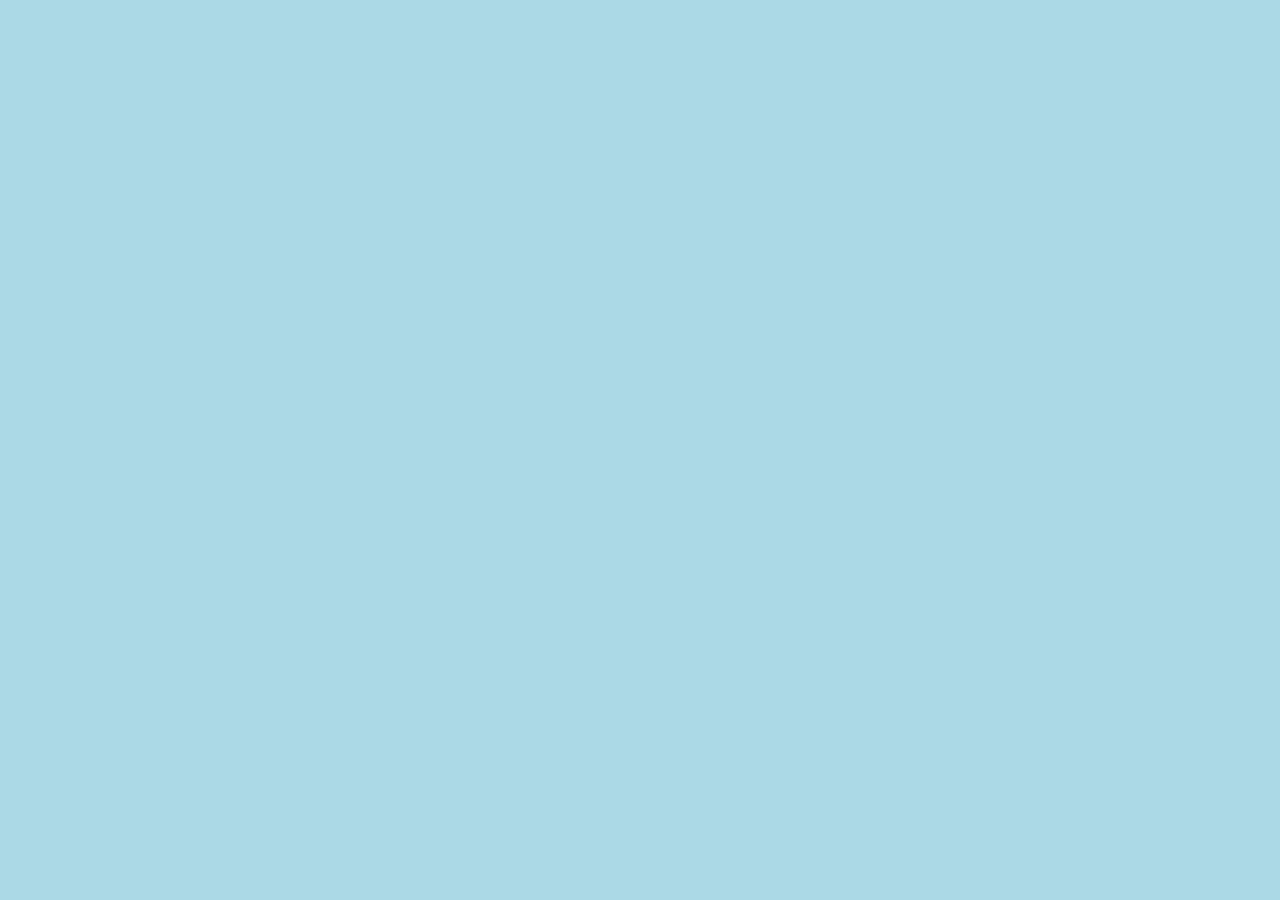
==== index.html @ 12664b02 "Add files via upload" ====
<!DOCTYPE html>
<html>
  <head>
    <meta charset="utf-8">
    <meta author="Mike">
    <meta lang="es">
    <title>Jordi</title>
    <link rel="stylesheet" href="estils.css">
  </head>
  <body>

  </body>
</html>
---- estils.css ----
body {
  background-color: lightblue;
}
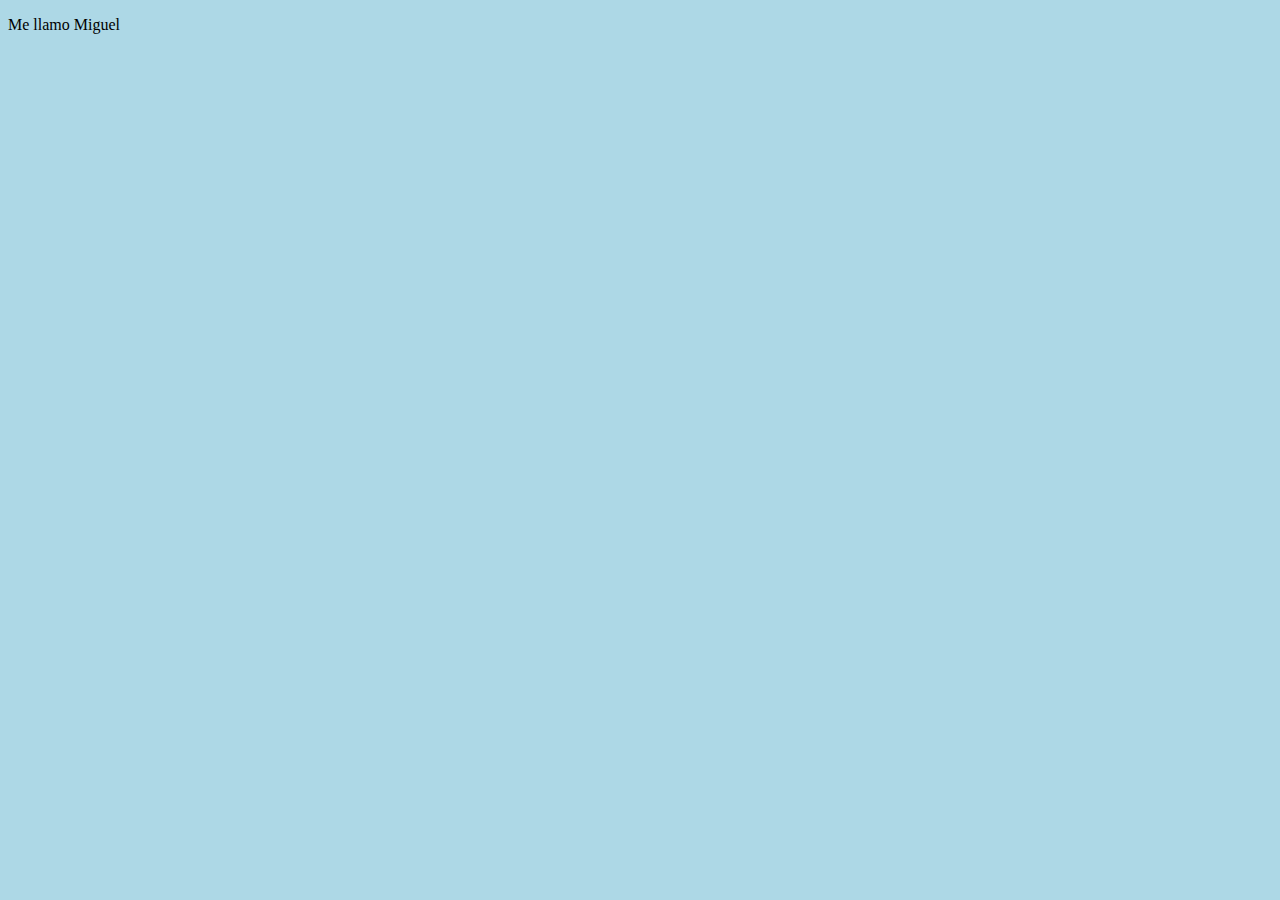
==== commit 3751df0f: "Update index.html" ====
--- a/index.html
+++ b/index.html
@@ -8,6 +8,6 @@
     <link rel="stylesheet" href="estils.css">
   </head>
   <body>
-
+    <p>Me llamo Miguel</p>
   </body>
 </html>
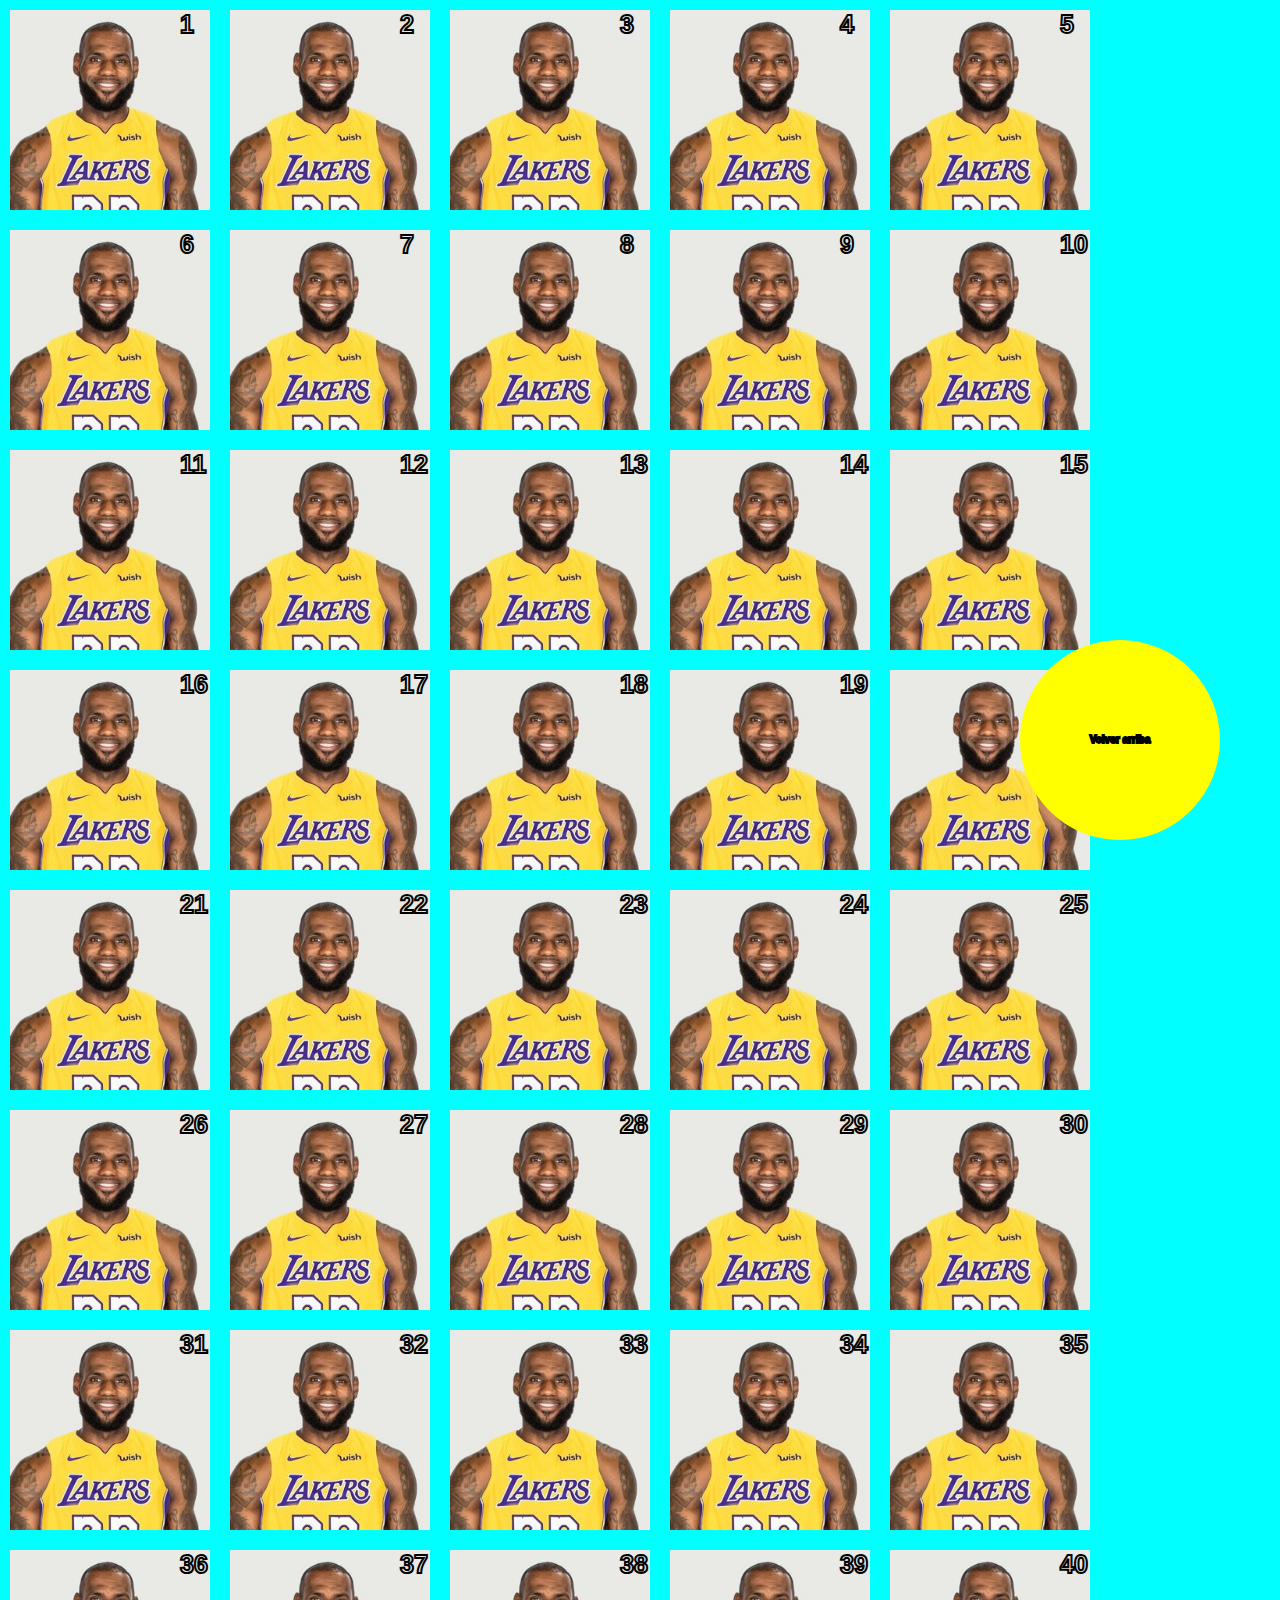
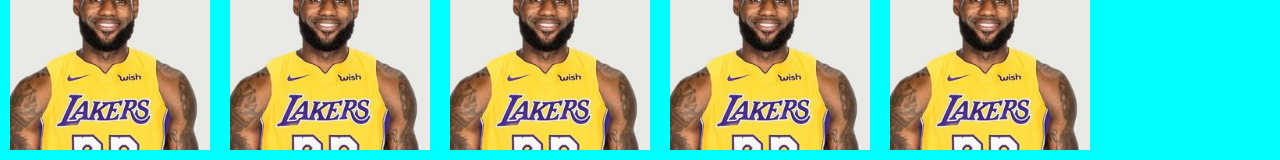
==== commit 81be680c: "Add files via upload" ====
--- a/index.html
+++ b/index.html
@@ -2,12 +2,56 @@
 <html>
   <head>
     <meta charset="utf-8">
-    <meta author="Mike">
-    <meta lang="es">
-    <title>Jordi</title>
+    <meta lang="en">
+    <title>Probando floats</title>
     <link rel="stylesheet" href="estils.css">
   </head>
+
   <body>
-    <p>Me llamo Miguel</p>
+      <a name="arriba"><div id="uno">1</div></a>
+      <div id="dos">2</div>
+      <div id="tres">3</div>
+      <div id="cuatro">4</div>
+      <div id="cinco">5</div>
+      <div id="seis">6</div>
+      <div id="siete">7</div>
+      <div id="ocho">8</div>
+      <div id="nueve">9</div>
+      <div id="diez">10</div>
+      <div id="uno">11</div>
+      <div id="dos">12</div>
+      <div id="tres">13</div>
+      <div id="cuatro">14</div>
+      <div id="cinco">15</div>
+      <div id="seis">16</div>
+      <div id="siete">17</div>
+      <div id="ocho">18</div>
+      <div id="nueve">19</div>
+      <div id="diez">20</div>
+      <div id="uno">21</div>
+      <div id="dos">22</div>
+      <div id="tres">23</div>
+      <div id="cuatro">24</div>
+      <div id="cinco">25</div>
+      <div id="seis">26</div>
+      <div id="siete">27</div>
+      <div id="ocho">28</div>
+      <div id="nueve">29</div>
+      <div id="diez">30</div>
+      <div id="uno">31</div>
+      <div id="dos">32</div>
+      <div id="tres">33</div>
+      <div id="cuatro">34</div>
+      <div id="cinco">35</div>
+      <div id="seis">36</div>
+      <div id="siete">37</div>
+      <div id="ocho">38</div>
+      <div id="nueve">39</div>
+      <div id="diez">40</div>
+
+
+      <div id="boton"><a href="#arriba">Volver arriba</a>
+      </div>
+
   </body>
 </html>
--- a/estils.css
+++ b/estils.css
@@ -1,3 +1,86 @@
 body {
-  background-color: lightblue;
+  background-color: cyan;
+  margin: 0;
 }
+
+div {
+  height: 200px;
+  width: 200px;
+  font-family: sans-serif;
+  font-size: 25px;
+  font-weight: bold;
+  -webkit-text-stroke: 2px black;
+  color: transparent;
+  text-indent: 170px;
+  margin: 10px;
+  float: left;
+  background-image: url(img/bron.jpg);
+  background-repeat: no-repeat;
+  background-size: contain;
+}
+
+#uno {
+  background-color: #154360;
+}
+
+#dos {
+  background-color: #1A5276;
+}
+
+#tres {
+  background-color: #1F618D;
+}
+
+#cuatro {
+  background-color: #2471A3;
+}
+
+#cinco {
+  background-color: #2980B9;
+}
+
+#seis {
+  background-color: #5499C7;
+}
+
+#siete {
+  background-color: #7FB3D5;
+}
+
+#ocho {
+  background-color: #A9CCE3;
+}
+
+#nueve {
+  background-color: #D4E6F1;
+}
+
+#diez {
+  background-color: #EAF2F8;
+}
+
+#boton {
+  background: none;
+  background-color: yellow;
+  border-radius: 100px;
+  float: right;
+  position: fixed;
+  right: 50px;
+  bottom: 50px;
+  font-size: 10px;
+  text-align: center;
+  text-indent: inherit;
+  line-height: 200px;
+}
+
+a:link {
+  text-decoration: none;
+}
+
+a:visited {
+  color: #000000;
+}
+
+a:active {
+  color: #8720FF;
+}
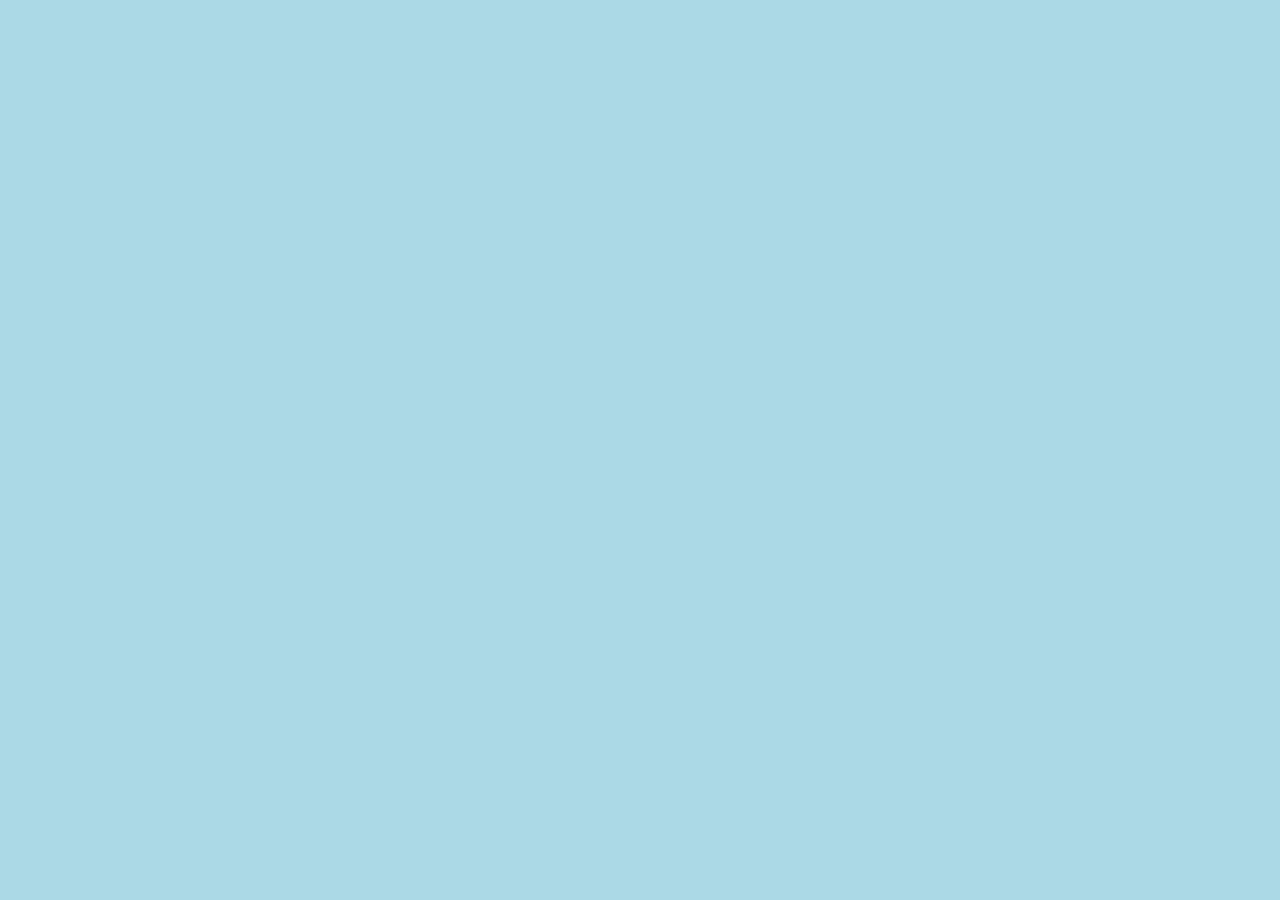
==== commit 4a8712d1: "Add files via upload" ====
--- a/index.html
+++ b/index.html
@@ -2,56 +2,12 @@
 <html>
   <head>
     <meta charset="utf-8">
-    <meta lang="en">
-    <title>Probando floats</title>
+    <meta author="Mike">
+    <meta lang="es">
+    <title>Jordi</title>
     <link rel="stylesheet" href="estils.css">
   </head>
-
   <body>
-      <a name="arriba"><div id="uno">1</div></a>
-      <div id="dos">2</div>
-      <div id="tres">3</div>
-      <div id="cuatro">4</div>
-      <div id="cinco">5</div>
-      <div id="seis">6</div>
-      <div id="siete">7</div>
-      <div id="ocho">8</div>
-      <div id="nueve">9</div>
-      <div id="diez">10</div>
-      <div id="uno">11</div>
-      <div id="dos">12</div>
-      <div id="tres">13</div>
-      <div id="cuatro">14</div>
-      <div id="cinco">15</div>
-      <div id="seis">16</div>
-      <div id="siete">17</div>
-      <div id="ocho">18</div>
-      <div id="nueve">19</div>
-      <div id="diez">20</div>
-      <div id="uno">21</div>
-      <div id="dos">22</div>
-      <div id="tres">23</div>
-      <div id="cuatro">24</div>
-      <div id="cinco">25</div>
-      <div id="seis">26</div>
-      <div id="siete">27</div>
-      <div id="ocho">28</div>
-      <div id="nueve">29</div>
-      <div id="diez">30</div>
-      <div id="uno">31</div>
-      <div id="dos">32</div>
-      <div id="tres">33</div>
-      <div id="cuatro">34</div>
-      <div id="cinco">35</div>
-      <div id="seis">36</div>
-      <div id="siete">37</div>
-      <div id="ocho">38</div>
-      <div id="nueve">39</div>
-      <div id="diez">40</div>
-
-
-      <div id="boton"><a href="#arriba">Volver arriba</a>
-      </div>
 
   </body>
 </html>
--- a/estils.css
+++ b/estils.css
@@ -1,86 +1,3 @@
 body {
-  background-color: cyan;
-  margin: 0;
+  background-color: lightblue;
 }
-
-div {
-  height: 200px;
-  width: 200px;
-  font-family: sans-serif;
-  font-size: 25px;
-  font-weight: bold;
-  -webkit-text-stroke: 2px black;
-  color: transparent;
-  text-indent: 170px;
-  margin: 10px;
-  float: left;
-  background-image: url(img/bron.jpg);
-  background-repeat: no-repeat;
-  background-size: contain;
-}
-
-#uno {
-  background-color: #154360;
-}
-
-#dos {
-  background-color: #1A5276;
-}
-
-#tres {
-  background-color: #1F618D;
-}
-
-#cuatro {
-  background-color: #2471A3;
-}
-
-#cinco {
-  background-color: #2980B9;
-}
-
-#seis {
-  background-color: #5499C7;
-}
-
-#siete {
-  background-color: #7FB3D5;
-}
-
-#ocho {
-  background-color: #A9CCE3;
-}
-
-#nueve {
-  background-color: #D4E6F1;
-}
-
-#diez {
-  background-color: #EAF2F8;
-}
-
-#boton {
-  background: none;
-  background-color: yellow;
-  border-radius: 100px;
-  float: right;
-  position: fixed;
-  right: 50px;
-  bottom: 50px;
-  font-size: 10px;
-  text-align: center;
-  text-indent: inherit;
-  line-height: 200px;
-}
-
-a:link {
-  text-decoration: none;
-}
-
-a:visited {
-  color: #000000;
-}
-
-a:active {
-  color: #8720FF;
-}
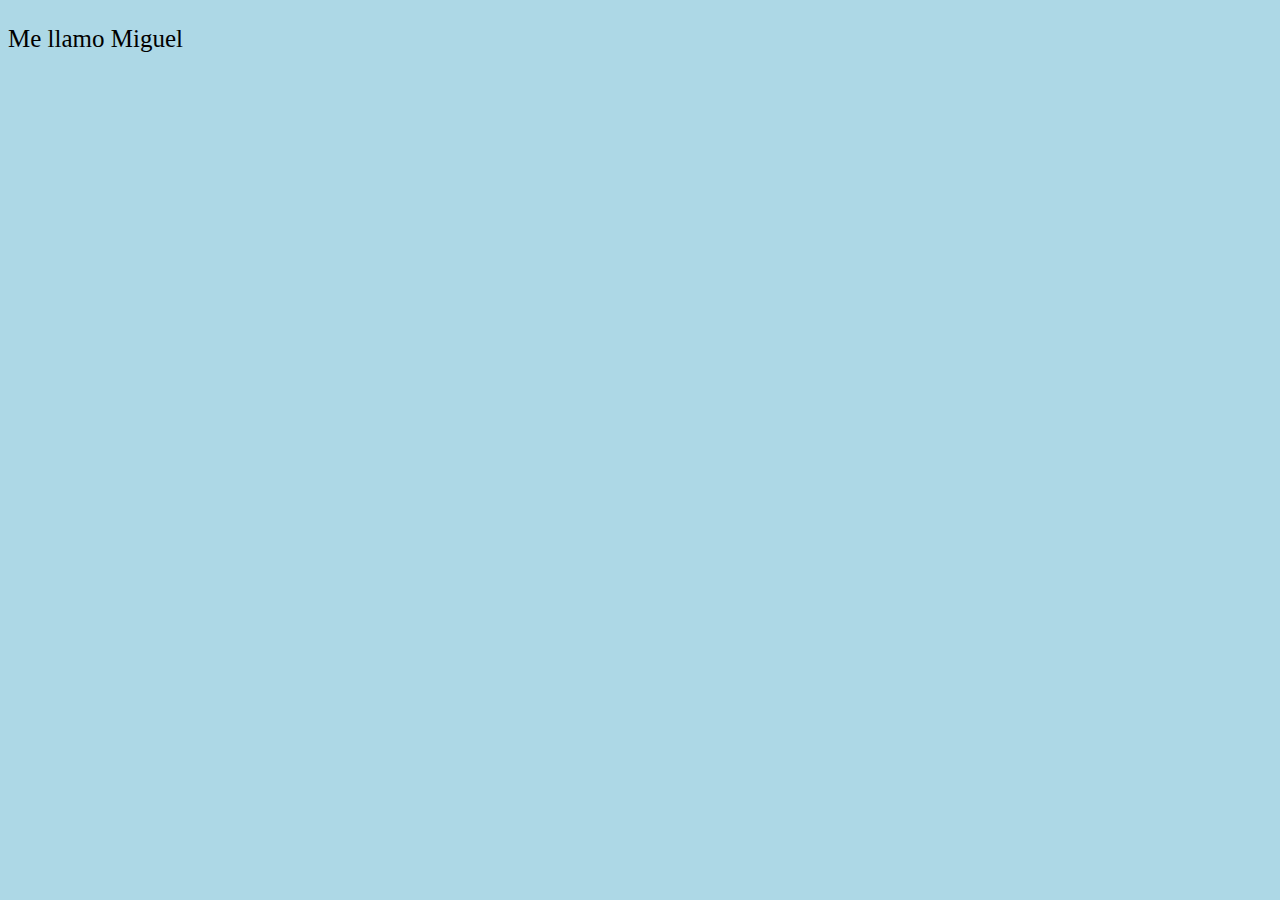
==== commit ced88ac6: "Update index.html" ====
--- a/index.html
+++ b/index.html
@@ -8,6 +8,6 @@
     <link rel="stylesheet" href="estils.css">
   </head>
   <body>
-
+    <p>Me llamo Miguel</p>
   </body>
 </html>
--- a/estils.css
+++ b/estils.css
@@ -1,3 +1,8 @@
 body {
   background-color: lightblue;
 }
+
+p {
+  font-size: 25px;
+  font-family: Verdana;
+}
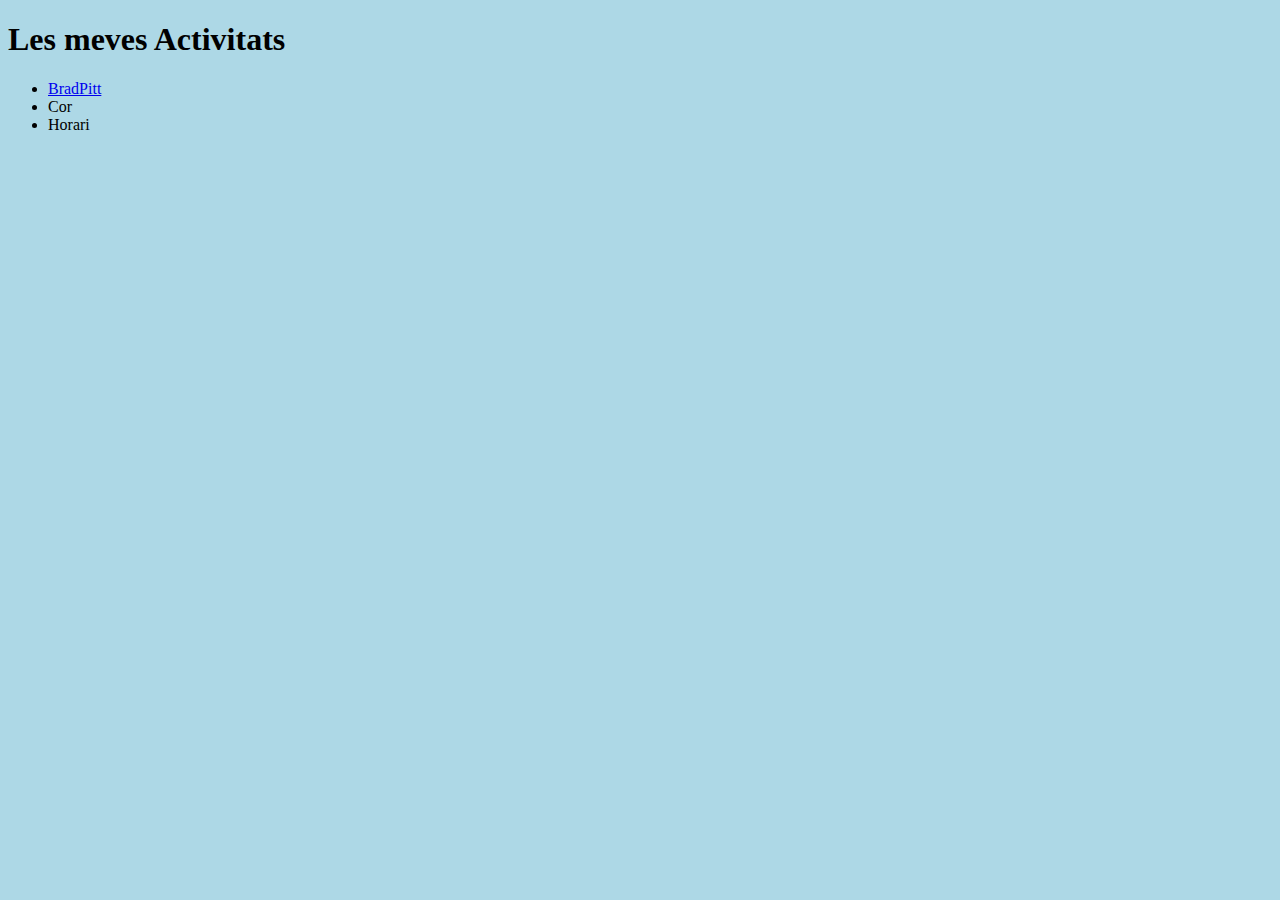
==== commit 3e665a9b: "Rename indeeex.html to index.html" ====
--- a/index.html
+++ b/index.html
@@ -1,13 +1,21 @@
 <!DOCTYPE html>
-<html>
+<html lang="en" dir="ltr">
   <head>
     <meta charset="utf-8">
-    <meta author="Mike">
-    <meta lang="es">
-    <title>Jordi</title>
+    <title>Mi Primer Github</title>
     <link rel="stylesheet" href="estils.css">
+    <meta author="M&M">
   </head>
   <body>
-    <p>Me llamo Miguel</p>
+    <h1>Les meves Activitats</h1>
+    <ul>
+      
+      <li>
+        <a href="mos3/index.html">BradPitt</a>
+      </li>
+      
+      <li>Cor</li>
+      <li>Horari</li>
+    </ul>
   </body>
 </html>
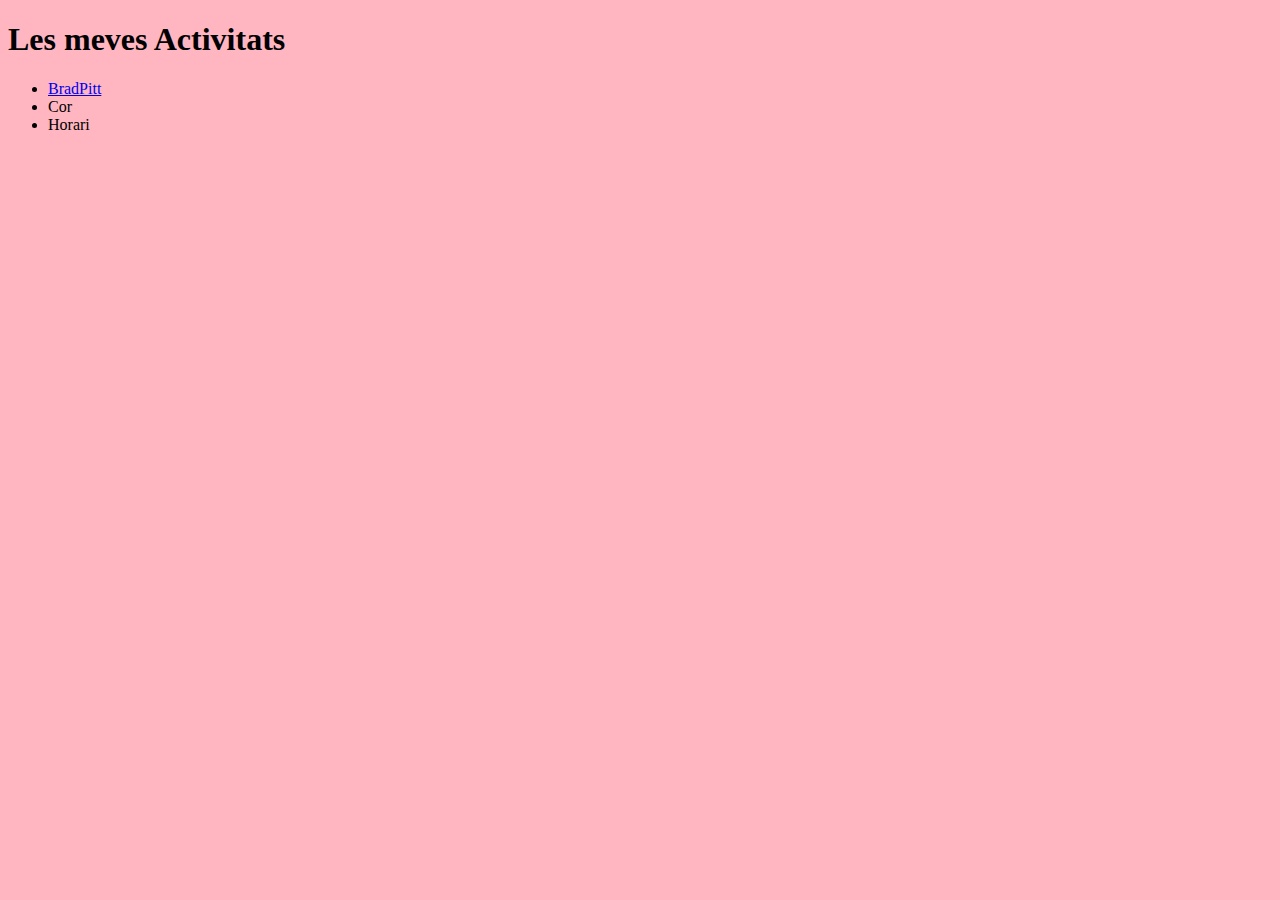
==== commit 90597cf9: "Update index.html" ====
--- a/index.html
+++ b/index.html
@@ -11,7 +11,7 @@
     <ul>
       
       <li>
-        <a href="mos3/index.html">BradPitt</a>
+        <a href="mos3/index.html" target="_blank">BradPitt</a>
       </li>
       
       <li>Cor</li>
--- a/estils.css
+++ b/estils.css
@@ -1,5 +1,5 @@
 body {
-  background-color: lightblue;
+  background-color: lightpink;
 }
 
 p {
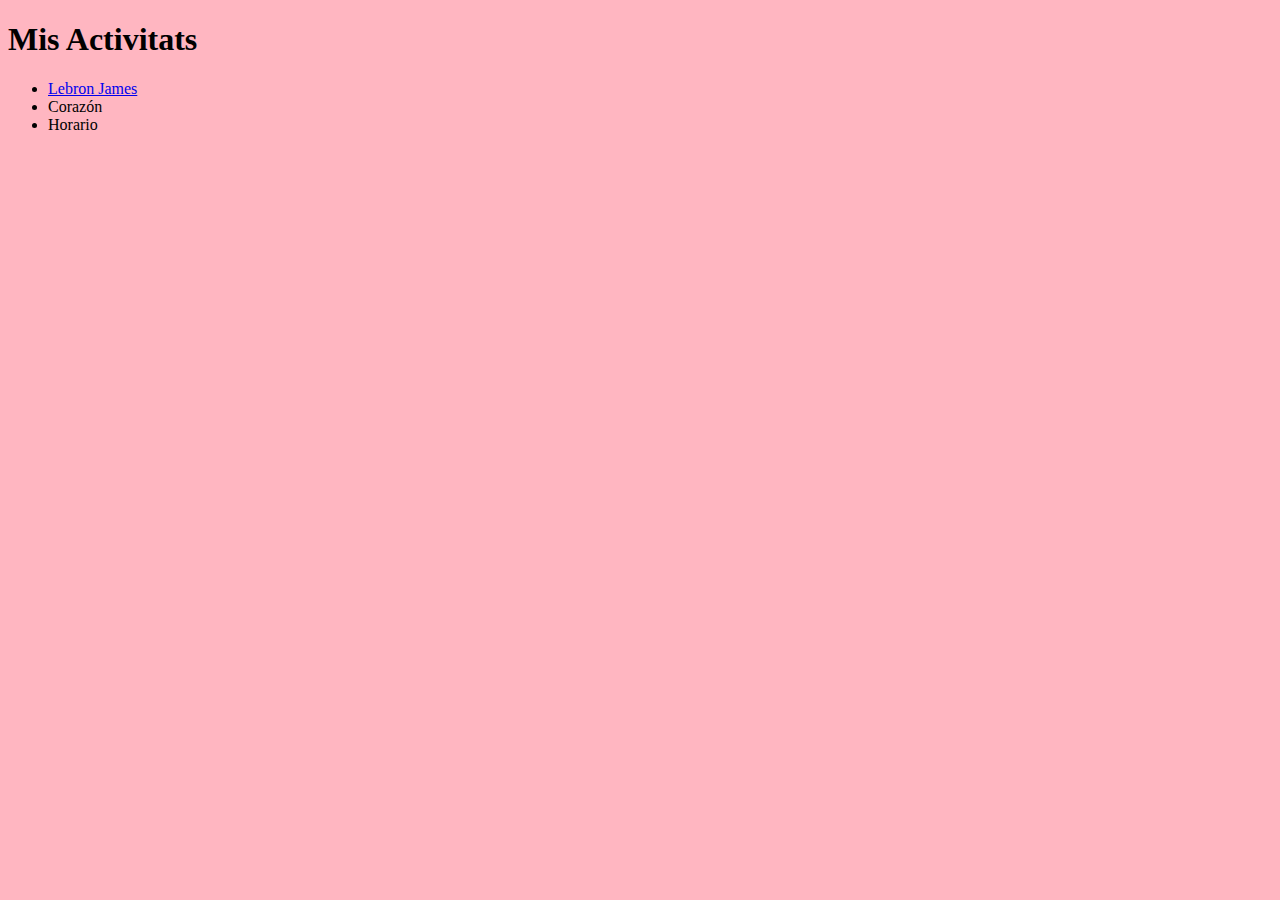
==== commit 5878f5ee: "Update index.html" ====
--- a/index.html
+++ b/index.html
@@ -7,15 +7,15 @@
     <meta author="M&M">
   </head>
   <body>
-    <h1>Les meves Activitats</h1>
+    <h1>Mis Activitats</h1>
     <ul>
       
       <li>
-        <a href="mos3/index.html" target="_blank">BradPitt</a>
+        <a href="mos3/index.html" target="_blank">Lebron James</a>
       </li>
       
-      <li>Cor</li>
-      <li>Horari</li>
+      <li>Corazón</li>
+      <li>Horario</li>
     </ul>
   </body>
 </html>
